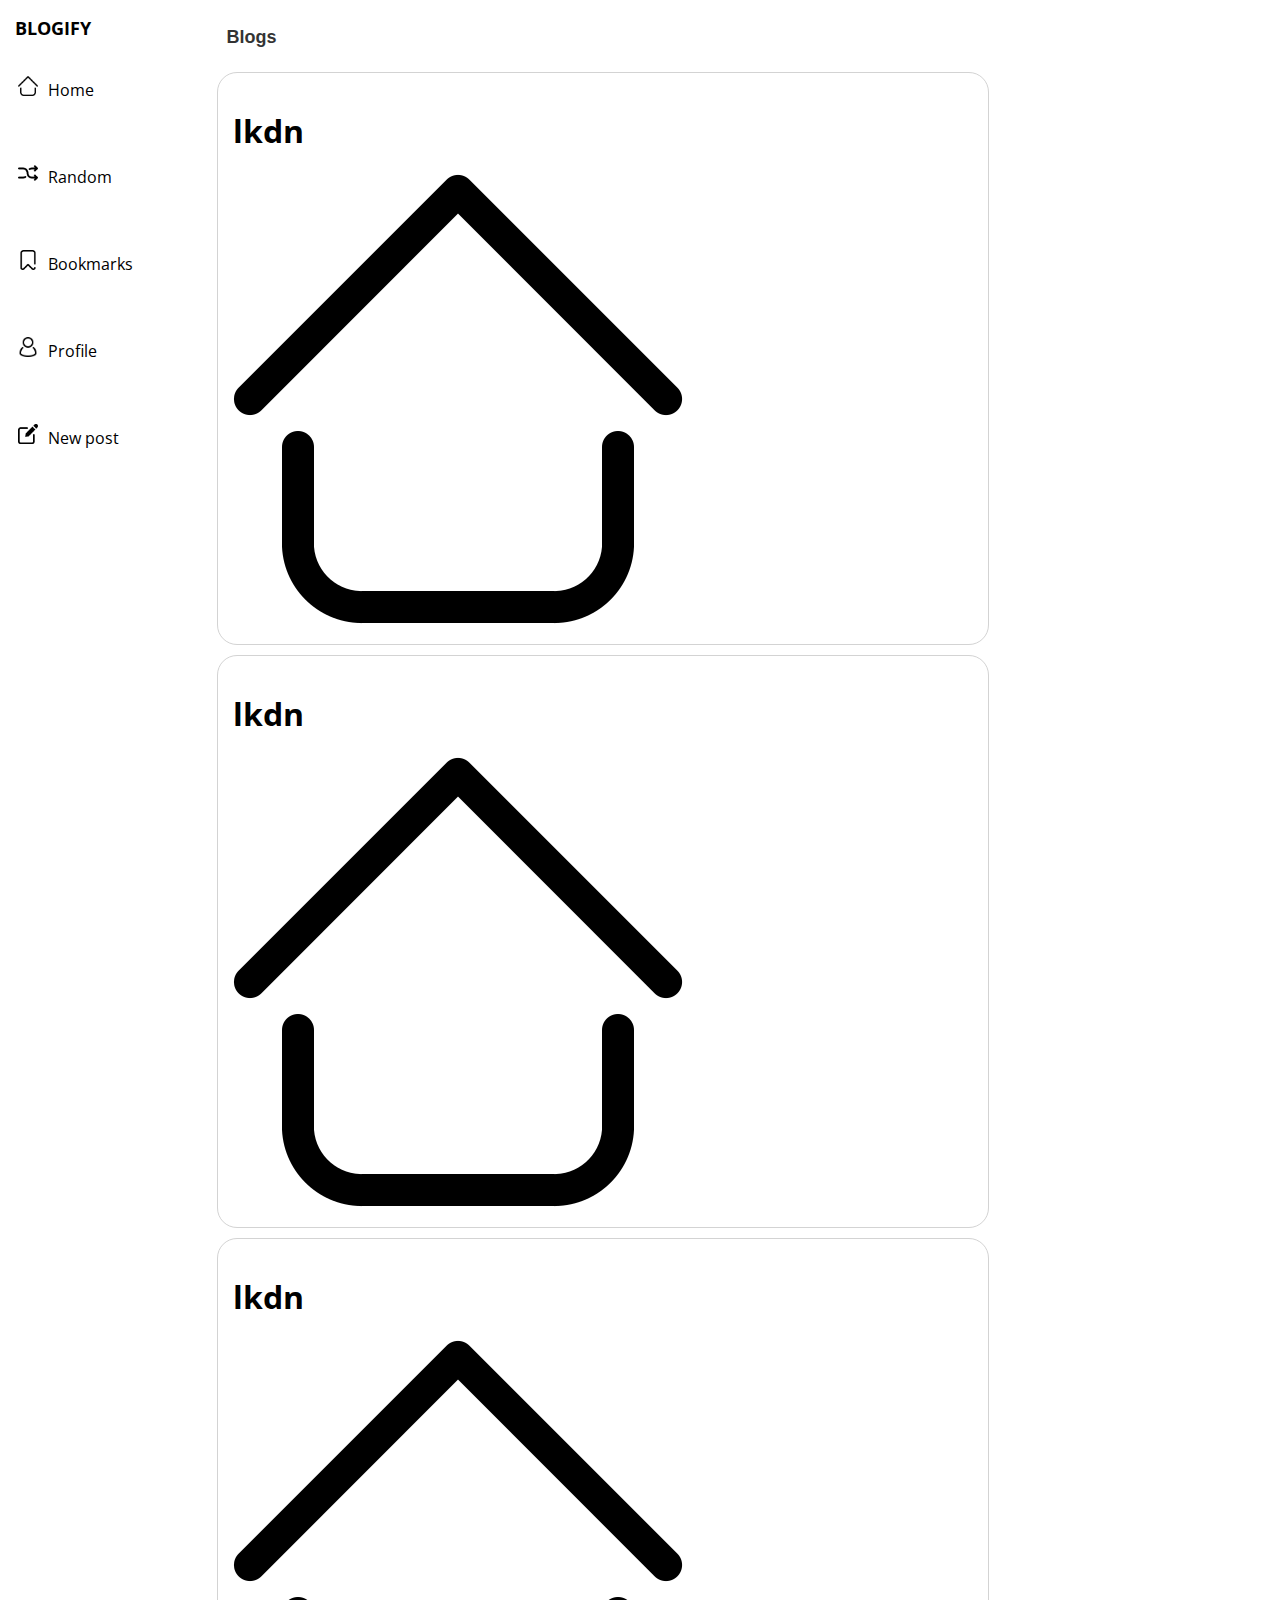
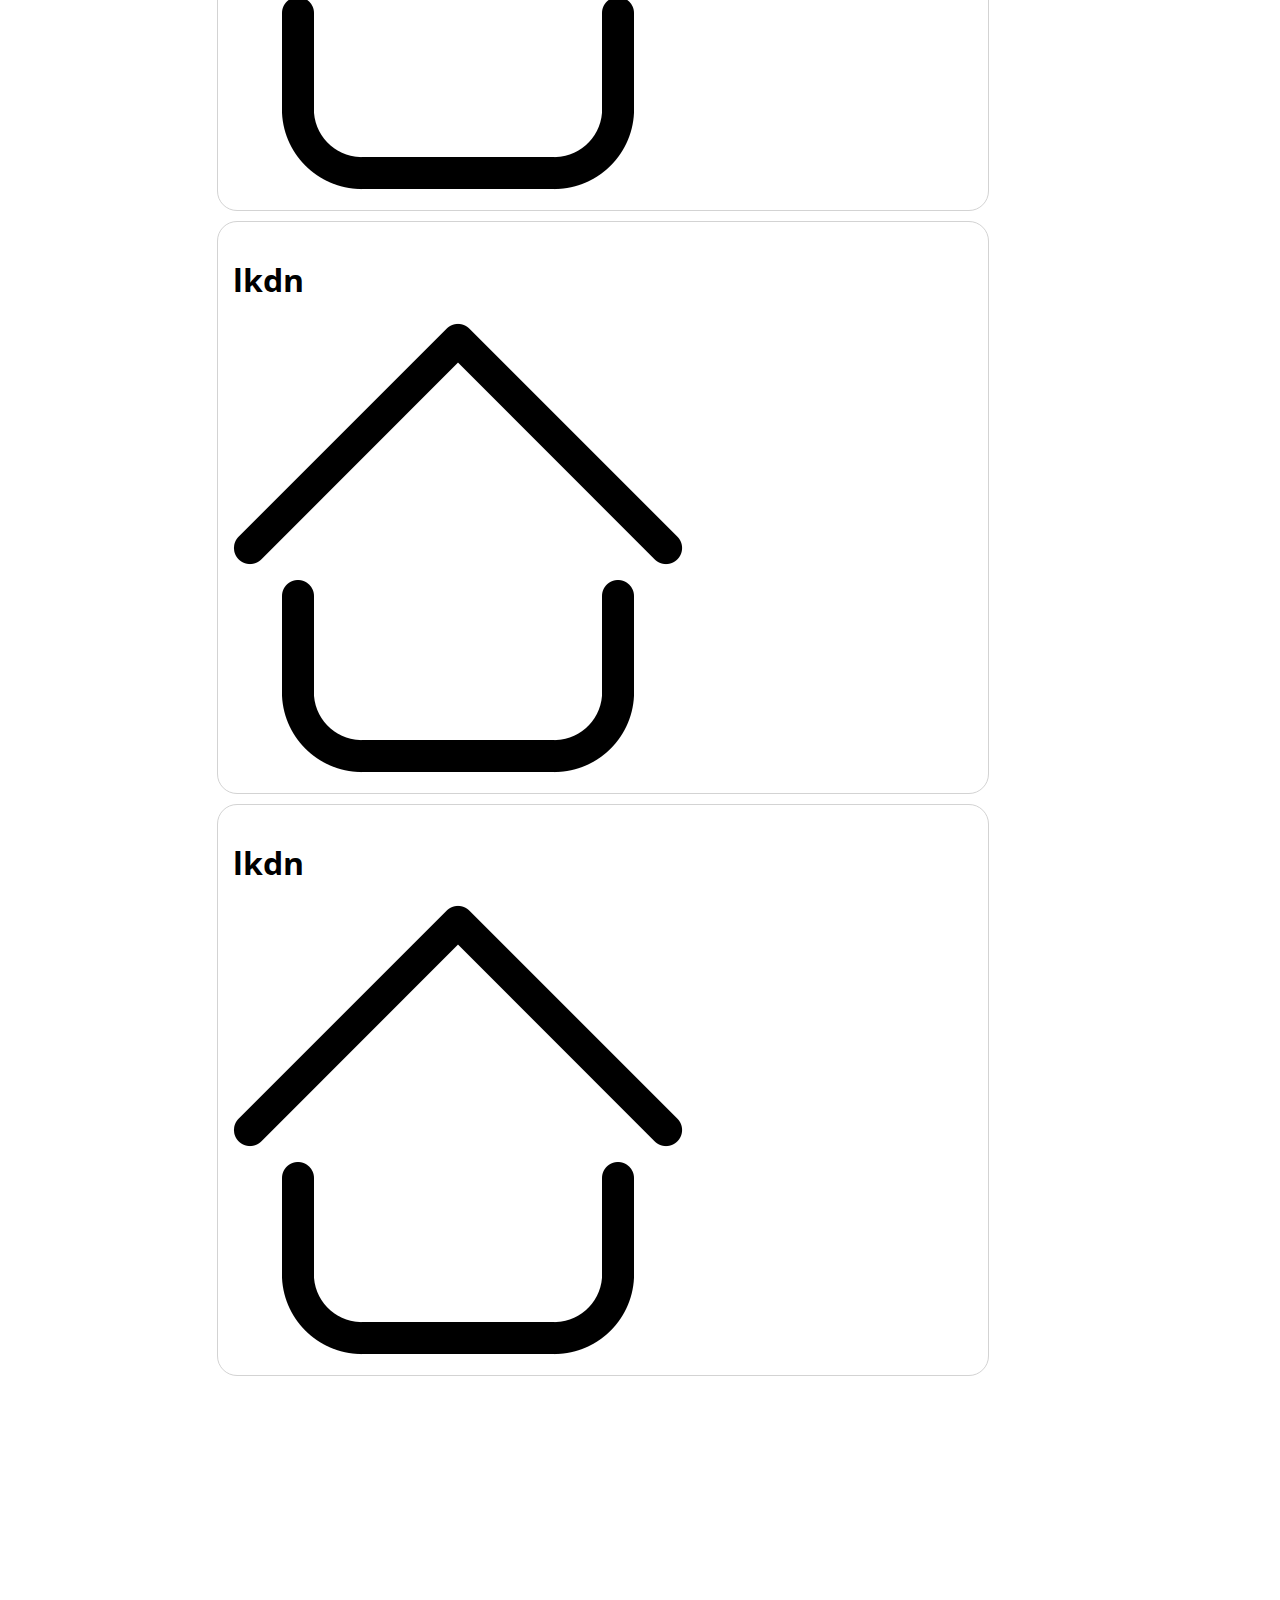
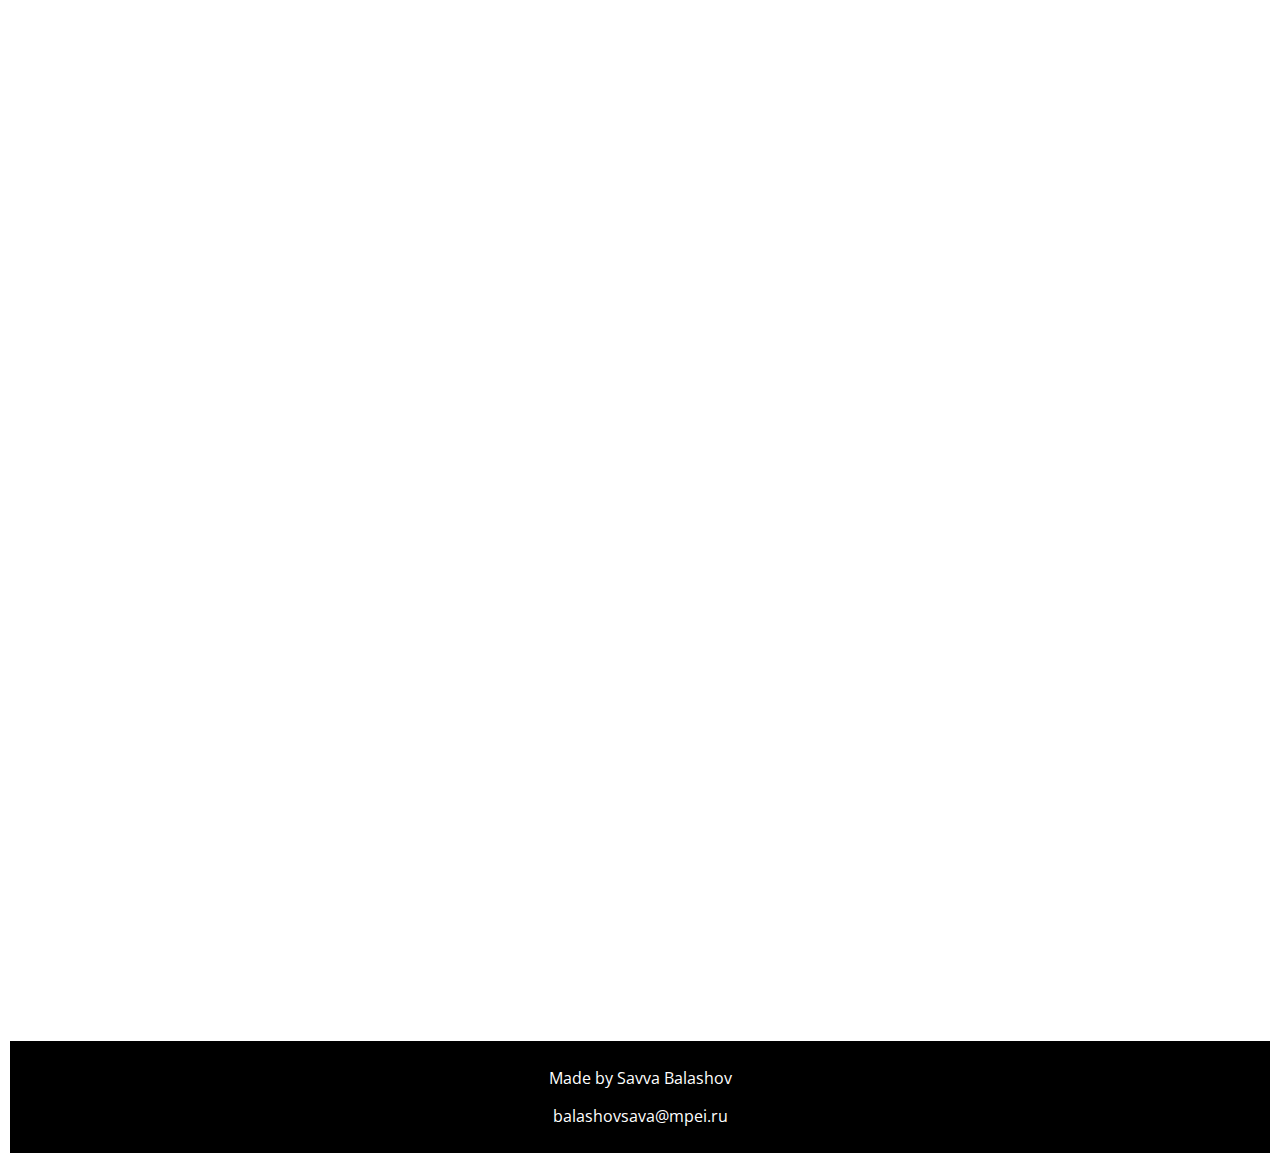
==== index.html @ 4fc7469a "First commit. Created index.html, styles.css, scripts.js Base interface created." ====
<!DOCTYPE html>
<html lang="en">
<head>
    <meta charset="UTF-8">
    <title>Blogify</title>
    <link rel="stylesheet" href="styles.css">
    <link href="https://fonts.googleapis.com/css?family=Open+Sans:400,600,300" rel="stylesheet" type="text/css">
    <link rel="stylesheet" href="https://cdnjs.cloudflare.com/ajax/libs/font-awesome/4.7.0/css/font-awesome.min.css">
</head>
<body>
<div class="row">
    <div class="column left">
        <div>
            <a href="#" id="top-name">BLOGIFY</a>
            <a href="#" class="button" id="home-button"><img src="home.svg" height="20" width="20" style="margin-right: 10px">Home</a><br>
            <a href="#" class="button" id="random-button"><img src="random.svg" height="20" width="20" style="margin-right: 10px">Random</a><br>
            <a href="#" class="button" id="bookmarks-button"><img src="bookmarks.svg" height="20" width="20" style="margin-right: 10px">Bookmarks</a><br>
            <a href="#" class="button" id="profile-button"><img src="profile.svg" height="20" width="20" style="margin-right: 10px">Profile</a><br>
            <a href="#" class="button"><img src="new_post.svg" height="20" width="20" style="margin-right: 10px">New post</a><br>
        </div>
    </div>
    <div class="column right">
        <button onclick="topFunction()" id="scrollBtn"><p>Blogs</p></button>
        <div class="card">
            <h1>lkdn</h1>
            <img src="home.svg">
        </div>
        <div class="card">
            <h1>lkdn</h1>
            <img src="home.svg">
        </div>
        <div class="card">
            <h1>lkdn</h1>
            <img src="home.svg">
        </div>
        <div class="card">
            <h1>lkdn</h1>
            <img src="home.svg">
        </div>
        <div class="card">
            <h1>lkdn</h1>
            <img src="home.svg">
        </div>
    </div>
</div>
<footer>
    <p>Made by Savva Balashov</p>
    <p><a href="mailto:balashovsava@mpei.ru">balashovsava@mpei.ru</a></p>
</footer>
<script src="scripts.js"></script>
</body>
</html>
---- styles.css ----
/*Attribution:
<a href="https://www.flaticon.com/free-icons/home" title="home icons">Home icons created by Aswell Studio - Flaticon</a>
<a href="https://www.flaticon.com/free-icons/random" title="random icons">Random icons created by Afian Rochmah Afif - Flaticon</a>
<a href="https://www.flaticon.com/free-icons/bookmark" title="bookmark icons">Bookmark icons created by Freepik - Flaticon</a>
<a href="https://www.flaticon.com/free-icons/user" title="user icons">User icons created by Bombasticon Studio - Flaticon</a>
<a href="https://www.flaticon.com/free-icons/edit" title="edit icons">Edit icons created by Pixel perfect - Flaticon</a>
*/

/*column styles*/

.column {
    float: left;
}

.column.left {
    position: fixed;
    width: 15%;
    z-index: 1;
    top: 0;
    left: 0;
    background-color: white;
    overflow-x: hidden;
}
.column.left a {
    padding: 16px;
    text-decoration: none;
    display: block;
}

.column.left a:hover {
    background-color: lightgrey;
}

.column.right {
    float: right;
    width: 84%;
}

.row:after {
    content: "";
    display: table;
    clear: both;
}

#top-name {
    border-radius: 15px;
    text-decoration: none;
    padding-left: 15px;
    color: black;
    font-weight: bold;
    font-size: large;
}


@media screen and (max-width:600px) {
    .column {
        width: 100%;
    }
}

/*navigation button style*/

.button {
    border: none;
    border-radius: 15px;
    color: black;
    width: auto;
    padding: 15px 32px;
    text-align: left;
    text-decoration: none;
    display: inline-block;
    font-size: 16px;
    margin: 4px 2px;
    cursor: pointer;
}


/*Footer, header and body section*/

body {
    margin-left: 10px;
    margin-right: 10px;
    color: black;
    font-family: "Open Sans", sans-serif;
}

footer {
    margin-top: 100%;
    background-color: black;
    color: white;
    text-align: center;
    padding: 10px;
}

footer a {
    text-decoration: none;
    color: white;
}

/*Scroll back button section*/

#scrollBtn {
    width: 80%;
    padding-left: 15px;
    border: none;
    top: 0;
    opacity: 0.8;
    backdrop-filter: blur(25px);
    -webkit-backdrop-filter: blur(25px);
    text-decoration: none;
    text-align: left;
    color: black;
    background-color: white;
    font-weight: bold;
    font-size: large;
    display: block;
    position: sticky;
    position: -webkit-sticky;
    z-index: 99;
    outline: none;
    cursor: pointer;
}

#scrollBtn.h1 {
    text-decoration: none;
    color: black;
    font-weight: bold;
    font-size: large;
    padding: 0;
}

/*Card section*/

.card {
    border: lightgrey solid 1px;
    border-radius: 20px;
    color: black;
    width: 70%;
    padding: 15px;
    text-align: left;
    text-decoration: none;
    display: inline-block;
    font-size: 16px;
    margin: 5px 5px 5px 5px;
    cursor: pointer;
}
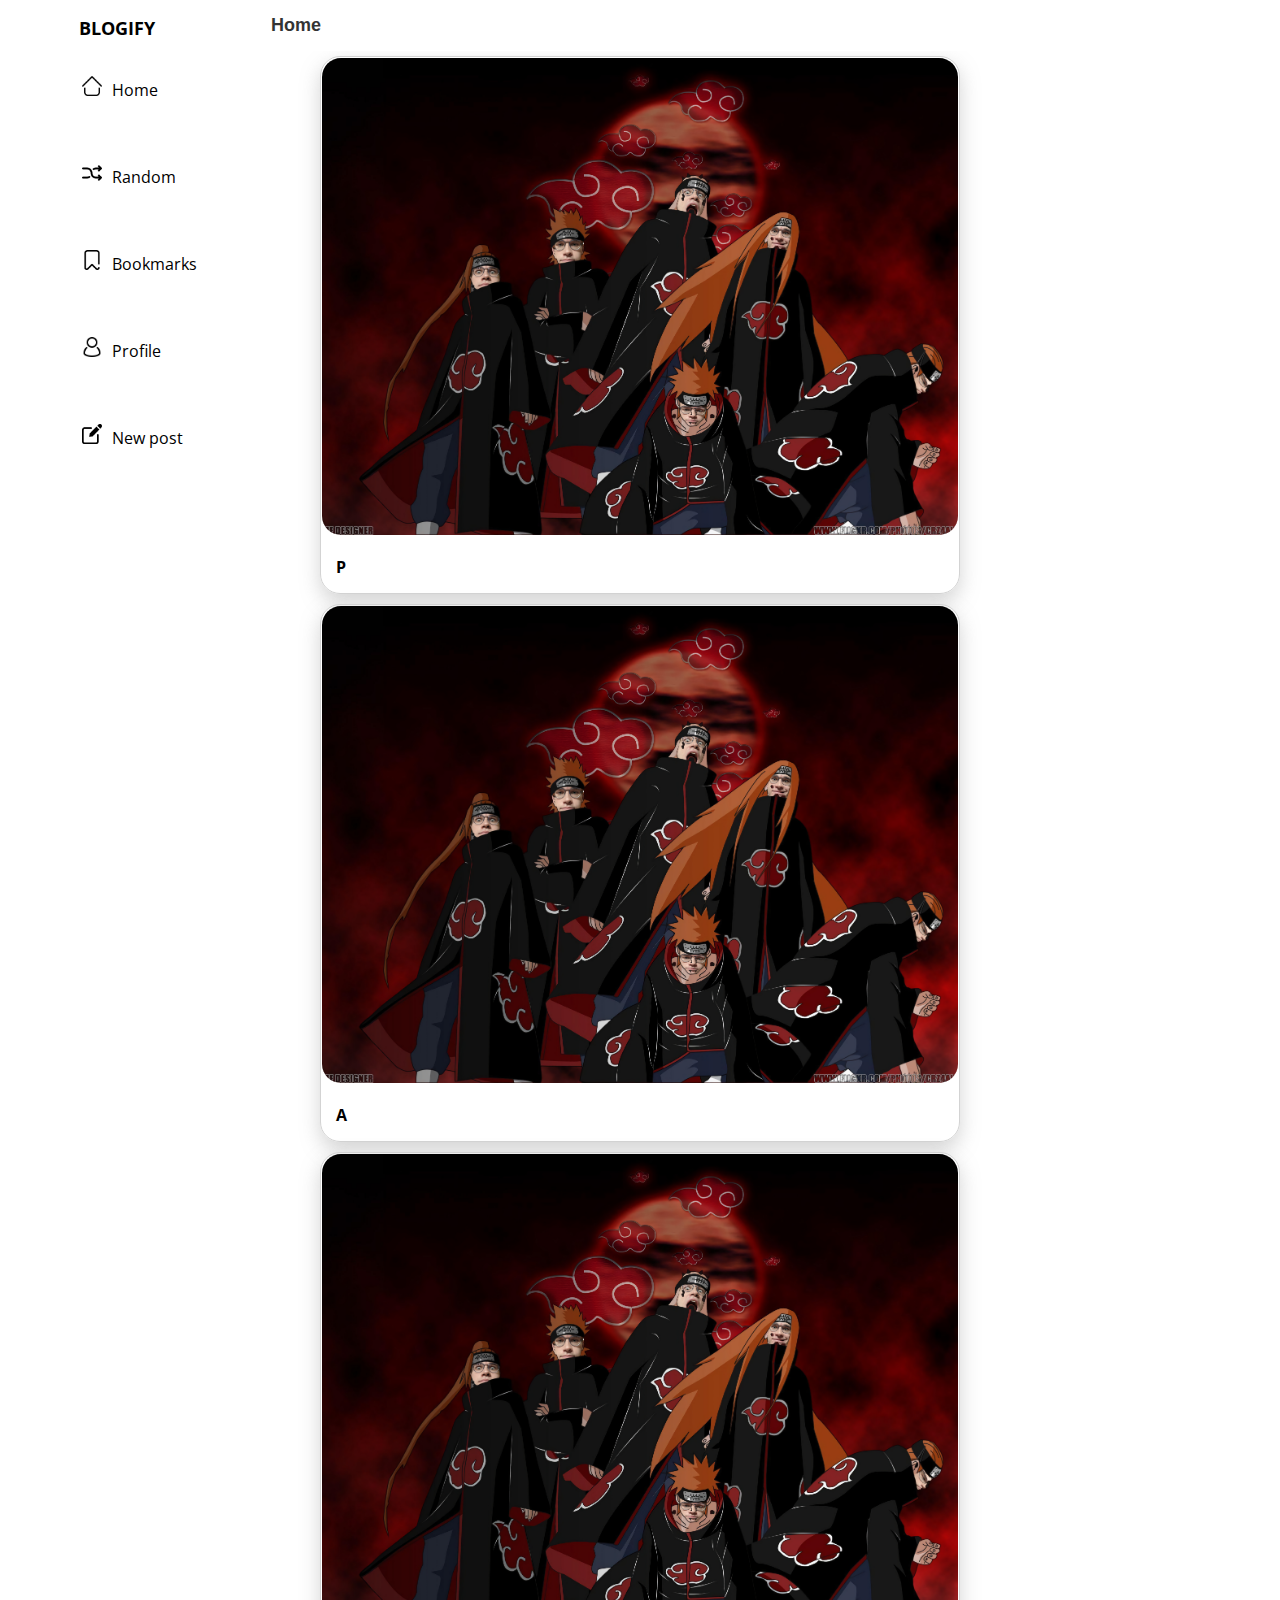
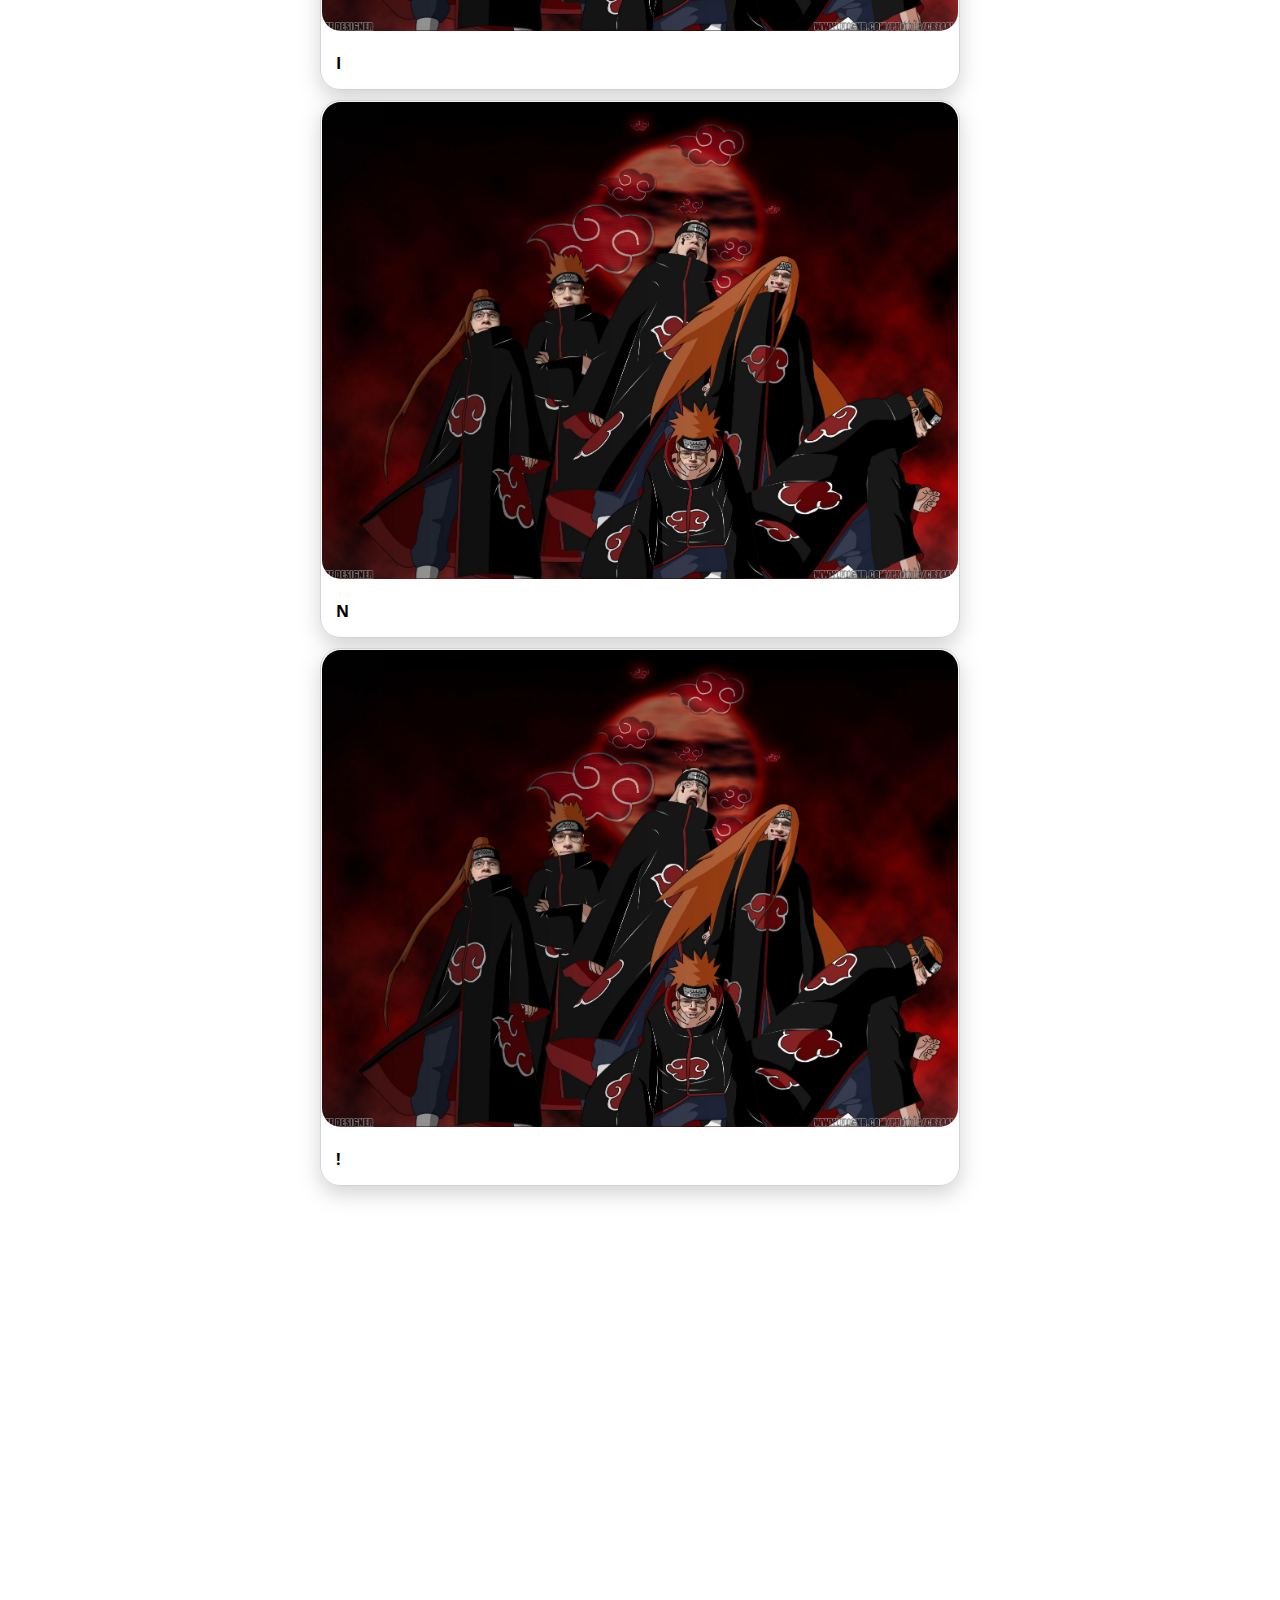
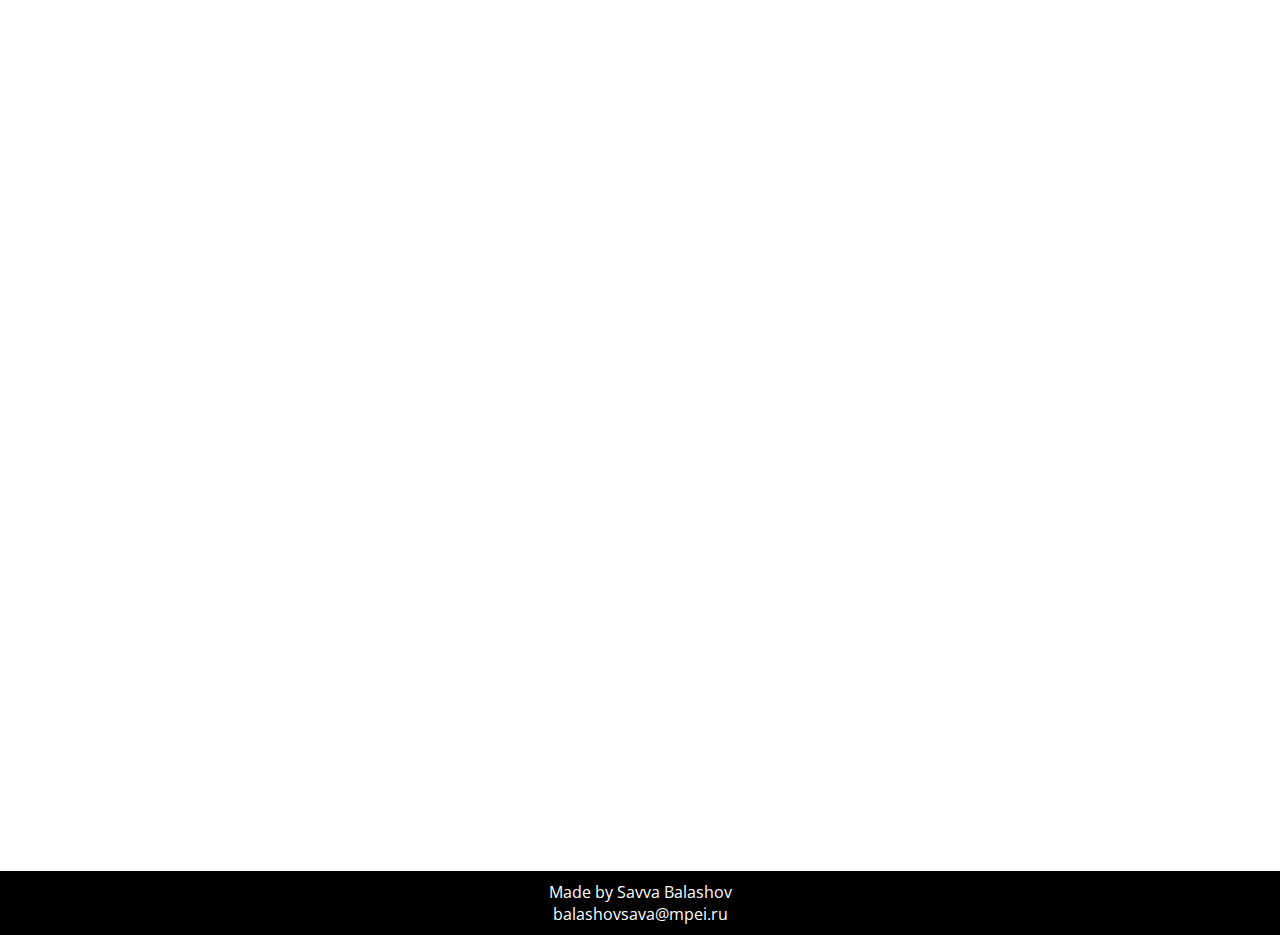
==== commit 7f691611: "Third commit. Added editor (pre-alfa version) and played with main style a bit." ====
--- a/index.html
+++ b/index.html
@@ -16,30 +16,30 @@
             <a href="#" class="button" id="random-button"><img src="random.svg" height="20" width="20" style="margin-right: 10px">Random</a><br>
             <a href="#" class="button" id="bookmarks-button"><img src="bookmarks.svg" height="20" width="20" style="margin-right: 10px">Bookmarks</a><br>
             <a href="#" class="button" id="profile-button"><img src="profile.svg" height="20" width="20" style="margin-right: 10px">Profile</a><br>
-            <a href="#" class="button"><img src="new_post.svg" height="20" width="20" style="margin-right: 10px">New post</a><br>
+            <a href="new_post.html" class="button"><img src="new_post.svg" height="20" width="20" style="margin-right: 10px">New post</a><br>
         </div>
     </div>
     <div class="column right">
-        <button onclick="topFunction()" id="scrollBtn"><p>Blogs</p></button>
+        <button onclick="topFunction()" id="scrollBtn">Home</button>
         <div class="card">
-            <h1>lkdn</h1>
-            <img src="home.svg">
+            <img src="pain_but_better.pxd.jpg">
+            <h1>P</h1>
         </div>
         <div class="card">
-            <h1>lkdn</h1>
-            <img src="home.svg">
+            <img src="pain_but_better.pxd.jpg">
+            <h1>A</h1>
         </div>
         <div class="card">
-            <h1>lkdn</h1>
-            <img src="home.svg">
+            <img src="pain_but_better.pxd.jpg">
+            <h1>I</h1>
         </div>
         <div class="card">
-            <h1>lkdn</h1>
-            <img src="home.svg">
+            <img src="pain_but_better.pxd.jpg">
+            <h1>N</h1>
         </div>
         <div class="card">
-            <h1>lkdn</h1>
-            <img src="home.svg">
+            <img src="pain_but_better.pxd.jpg">
+            <h1>!</h1>
         </div>
     </div>
 </div>
--- a/styles.css
+++ b/styles.css
@@ -5,6 +5,12 @@
 <a href="https://www.flaticon.com/free-icons/user" title="user icons">User icons created by Bombasticon Studio - Flaticon</a>
 <a href="https://www.flaticon.com/free-icons/edit" title="edit icons">Edit icons created by Pixel perfect - Flaticon</a>
 */
+
+* {
+    box-sizing: border-box;
+    margin: 0;
+    padding: 0;
+}
 
 /*column styles*/
 
@@ -17,7 +23,7 @@
     width: 15%;
     z-index: 1;
     top: 0;
-    left: 0;
+    left: 5%;
     background-color: white;
     overflow-x: hidden;
 }
@@ -33,7 +39,8 @@
 
 .column.right {
     float: right;
-    width: 84%;
+    width: 100%;
+    text-align: center;
 }
 
 .row:after {
@@ -77,9 +84,9 @@
 
 /*Footer, header and body section*/
 
-body {
-    margin-left: 10px;
-    margin-right: 10px;
+html, body {
+    padding: 0;
+    margin: 0;
     color: black;
     font-family: "Open Sans", sans-serif;
 }
@@ -100,17 +107,18 @@
 /*Scroll back button section*/
 
 #scrollBtn {
-    width: 80%;
-    padding-left: 15px;
+    width: 60%;
+    padding: 15px;
     border: none;
     top: 0;
+    left: 20%;
     opacity: 0.8;
-    backdrop-filter: blur(25px);
-    -webkit-backdrop-filter: blur(25px);
     text-decoration: none;
     text-align: left;
     color: black;
     background-color: white;
+    backdrop-filter: blur(5px);
+    -webkit-backdrop-filter: blur(5px);
     font-weight: bold;
     font-size: large;
     display: block;
@@ -121,26 +129,29 @@
     cursor: pointer;
 }
 
-#scrollBtn.h1 {
-    text-decoration: none;
-    color: black;
-    font-weight: bold;
-    font-size: large;
-    padding: 0;
-}
-
 /*Card section*/
 
 .card {
     border: lightgrey solid 1px;
     border-radius: 20px;
     color: black;
-    width: 70%;
+    width: 50%;
+    display: inline-block;
+    margin: 5px 5px 5px 5px;
+    cursor: pointer;
+    box-shadow: 0 8px 20px 0 rgba(139, 139, 139, 0.37);
+}
+
+.card h1 {
     padding: 15px;
     text-align: left;
     text-decoration: none;
-    display: inline-block;
     font-size: 16px;
-    margin: 5px 5px 5px 5px;
-    cursor: pointer;
+}
+
+.card img {
+    padding: 1px;
+    width: 100%;
+    text-align: center;
+    border-radius: 20px;
 }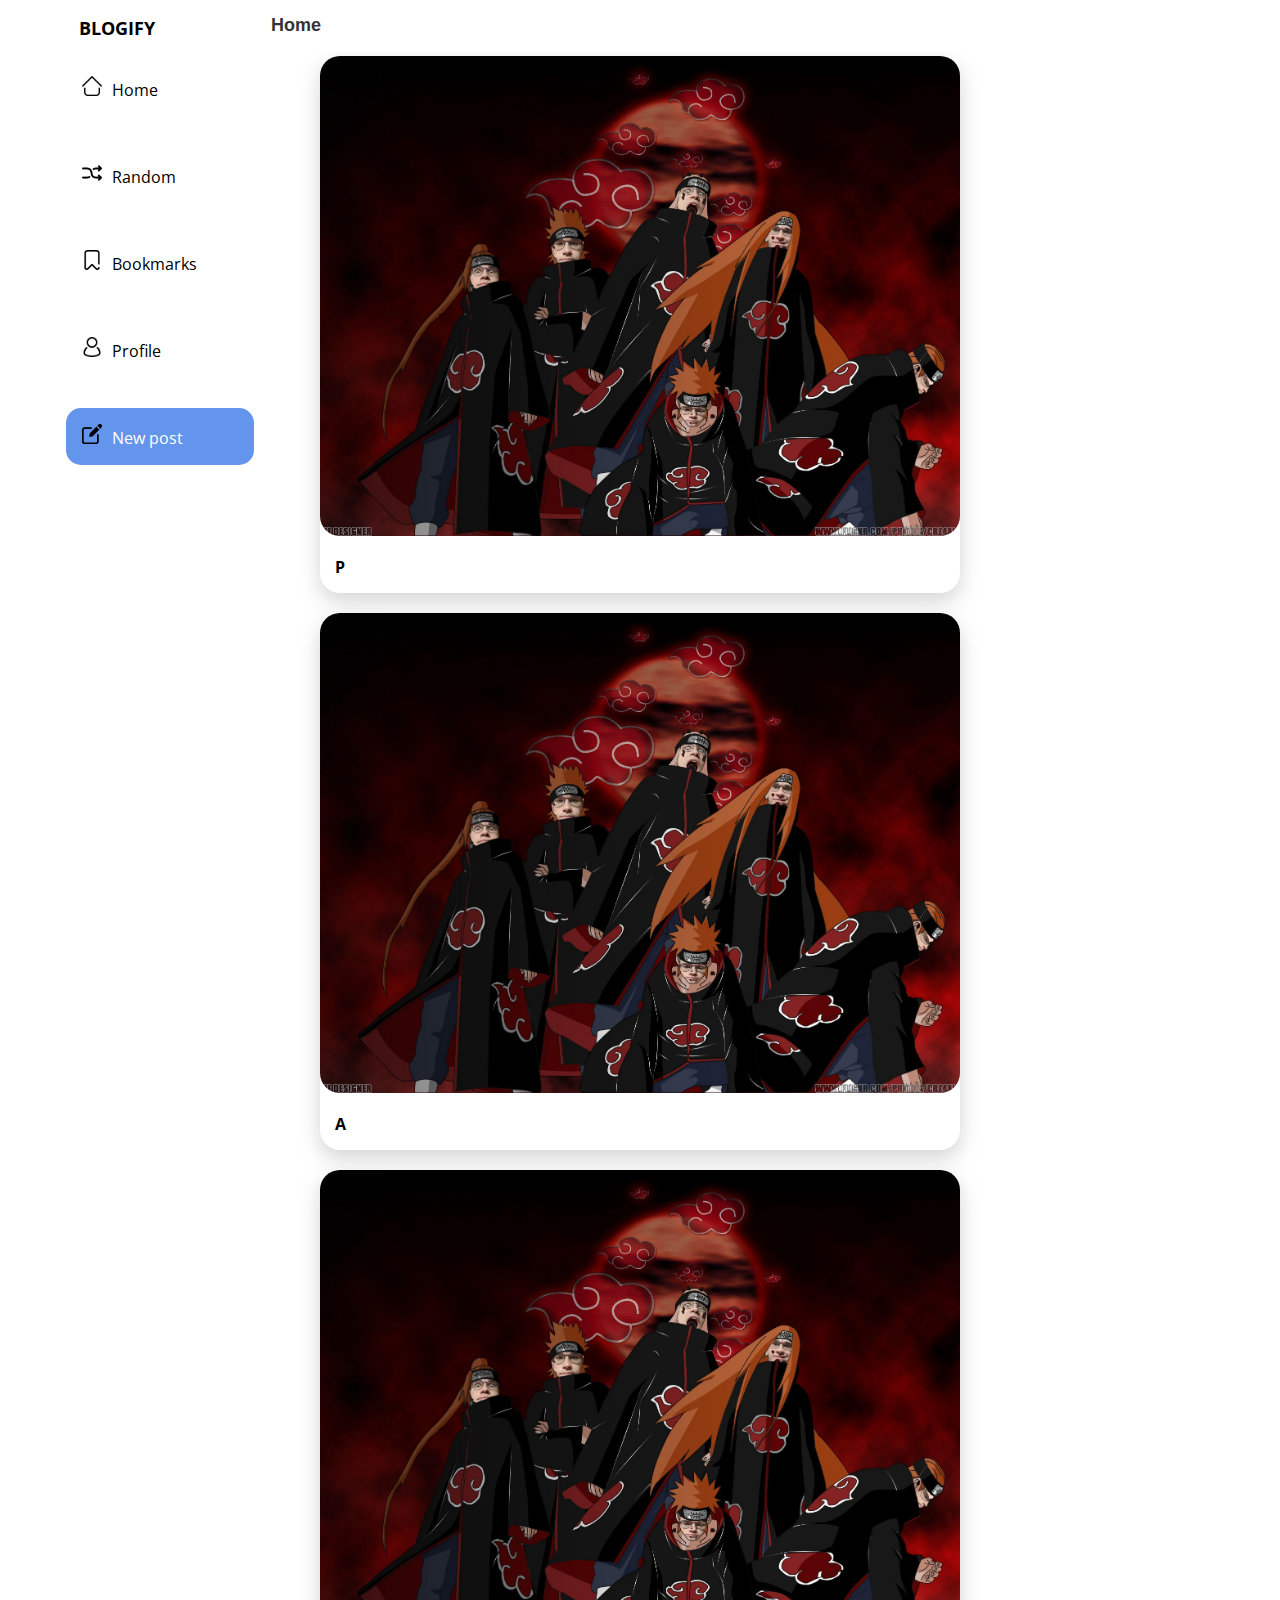
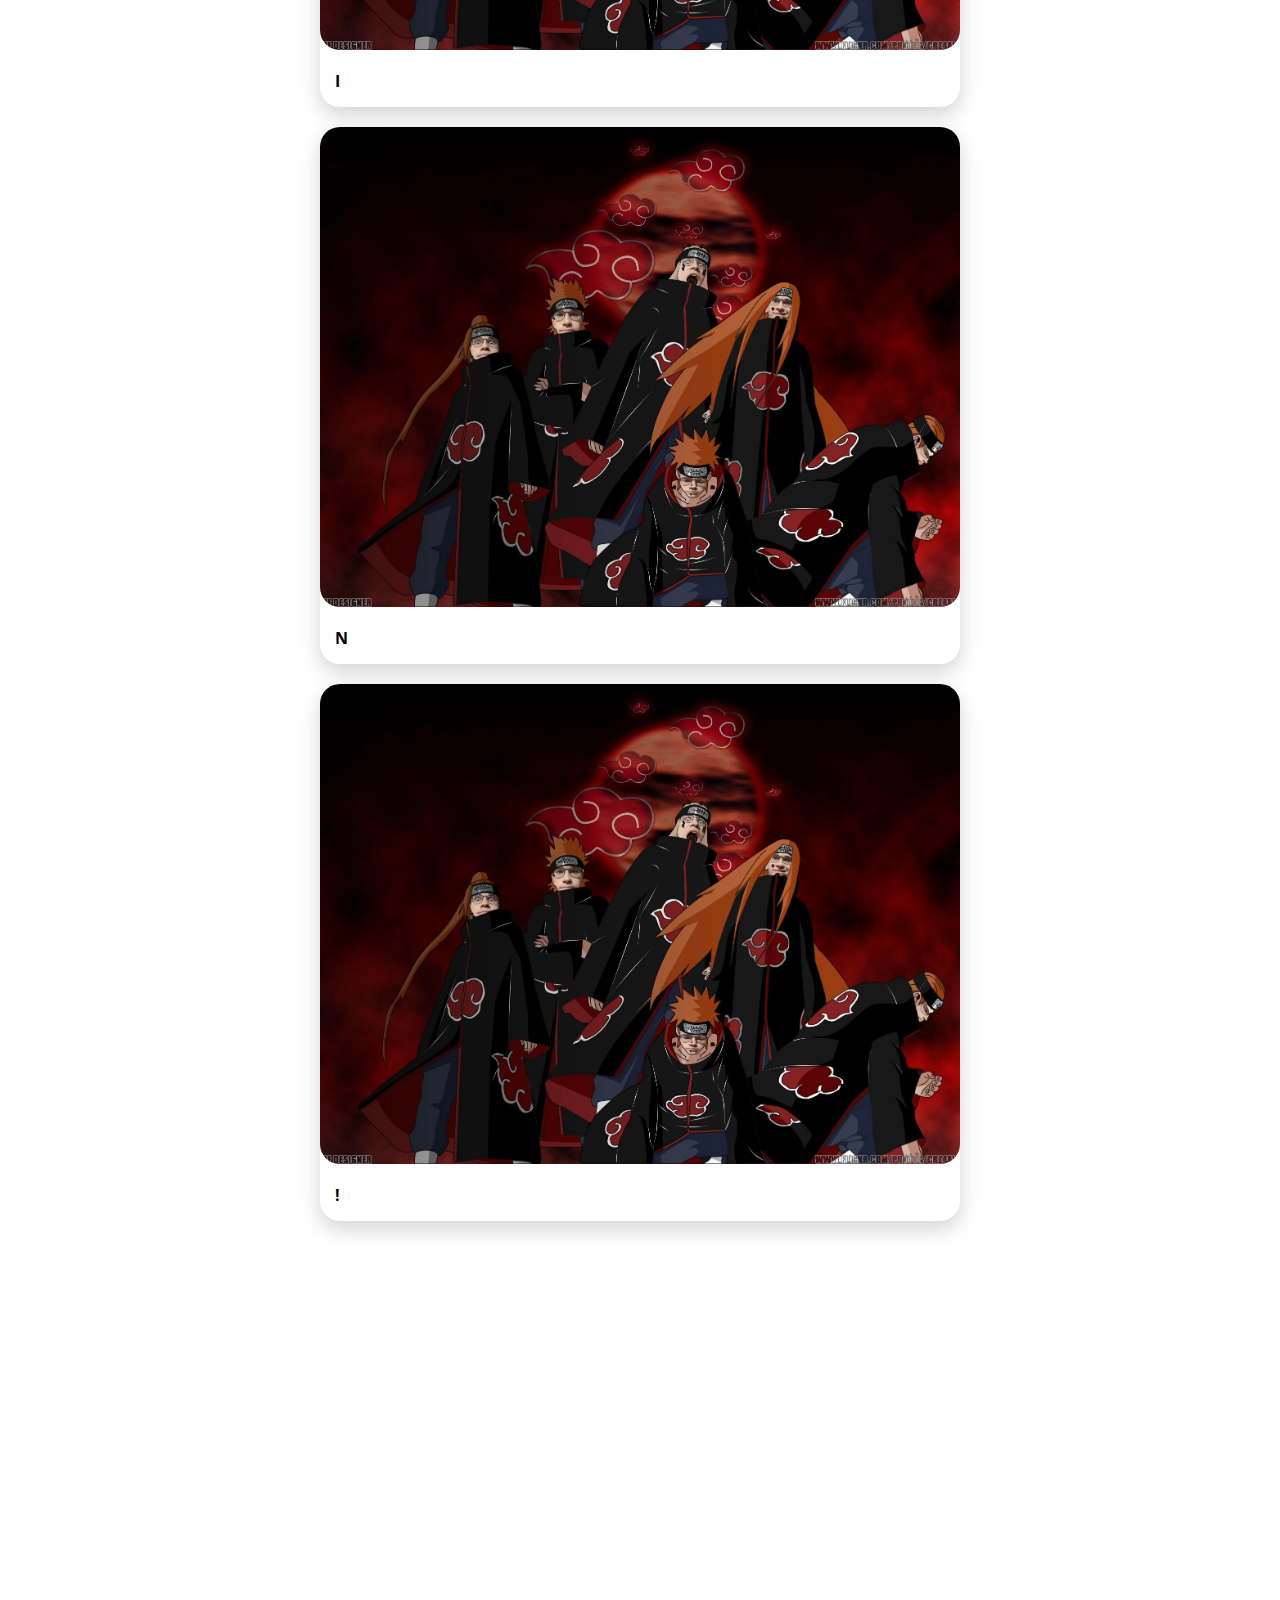
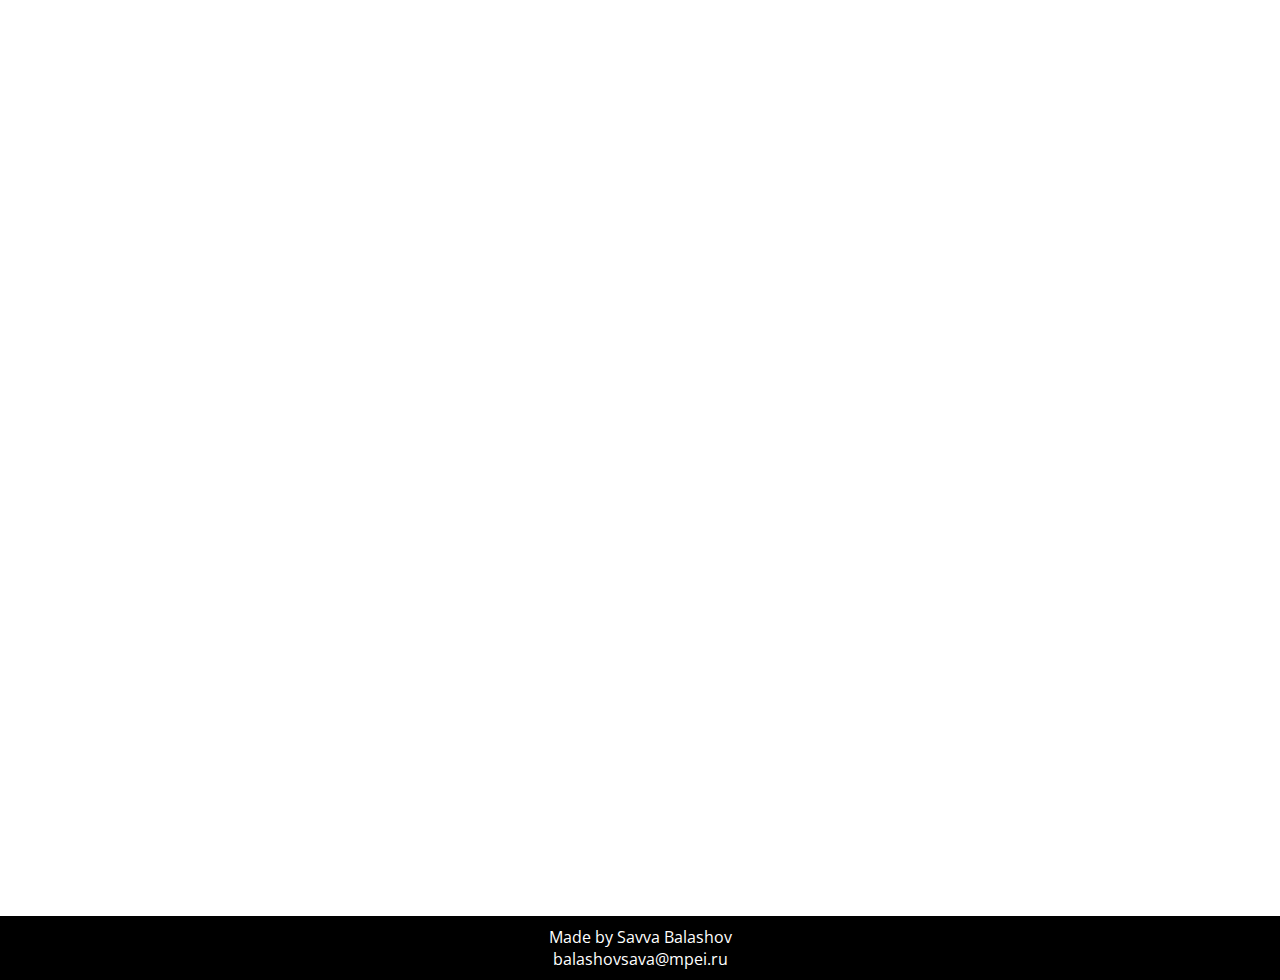
==== commit c60f193f: "Fourth commit. Added saving text to database. Added templates for all pages excluding login" ====
--- a/index.html
+++ b/index.html
@@ -11,12 +11,12 @@
 <div class="row">
     <div class="column left">
         <div>
-            <a href="#" id="top-name">BLOGIFY</a>
-            <a href="#" class="button" id="home-button"><img src="home.svg" height="20" width="20" style="margin-right: 10px">Home</a><br>
-            <a href="#" class="button" id="random-button"><img src="random.svg" height="20" width="20" style="margin-right: 10px">Random</a><br>
-            <a href="#" class="button" id="bookmarks-button"><img src="bookmarks.svg" height="20" width="20" style="margin-right: 10px">Bookmarks</a><br>
-            <a href="#" class="button" id="profile-button"><img src="profile.svg" height="20" width="20" style="margin-right: 10px">Profile</a><br>
-            <a href="new_post.html" class="button"><img src="new_post.svg" height="20" width="20" style="margin-right: 10px">New post</a><br>
+            <a href="index.html" id="top-name">BLOGIFY</a>
+            <a href="index.html" class="button" id="home-button"><img src="home.svg" height="20" width="20" style="margin-right: 10px">Home</a><br>
+            <a href="random.html" class="button" id="random-button"><img src="random.svg" height="20" width="20" style="margin-right: 10px">Random</a><br>
+            <a href="bookmarks.html" class="button" id="bookmarks-button"><img src="bookmarks.svg" height="20" width="20" style="margin-right: 10px">Bookmarks</a><br>
+            <a href="profile.html" class="button" id="profile-button"><img src="profile.svg" height="20" width="20" style="margin-right: 10px">Profile</a><br>
+            <a href="new_post.html" class="button" id="newButton"><img src="new_post.svg" height="20" width="20" style="margin-right: 10px">New post</a><br>
         </div>
     </div>
     <div class="column right">
--- a/styles.css
+++ b/styles.css
@@ -81,6 +81,11 @@
     cursor: pointer;
 }
 
+#newButton {
+    background-color: cornflowerblue;
+    color: white;
+}
+
 
 /*Footer, header and body section*/
 
@@ -132,12 +137,12 @@
 /*Card section*/
 
 .card {
-    border: lightgrey solid 1px;
+    border: none;
     border-radius: 20px;
     color: black;
     width: 50%;
     display: inline-block;
-    margin: 5px 5px 5px 5px;
+    margin: 5px 5px 15px 5px;
     cursor: pointer;
     box-shadow: 0 8px 20px 0 rgba(139, 139, 139, 0.37);
 }
@@ -150,7 +155,6 @@
 }
 
 .card img {
-    padding: 1px;
     width: 100%;
     text-align: center;
     border-radius: 20px;
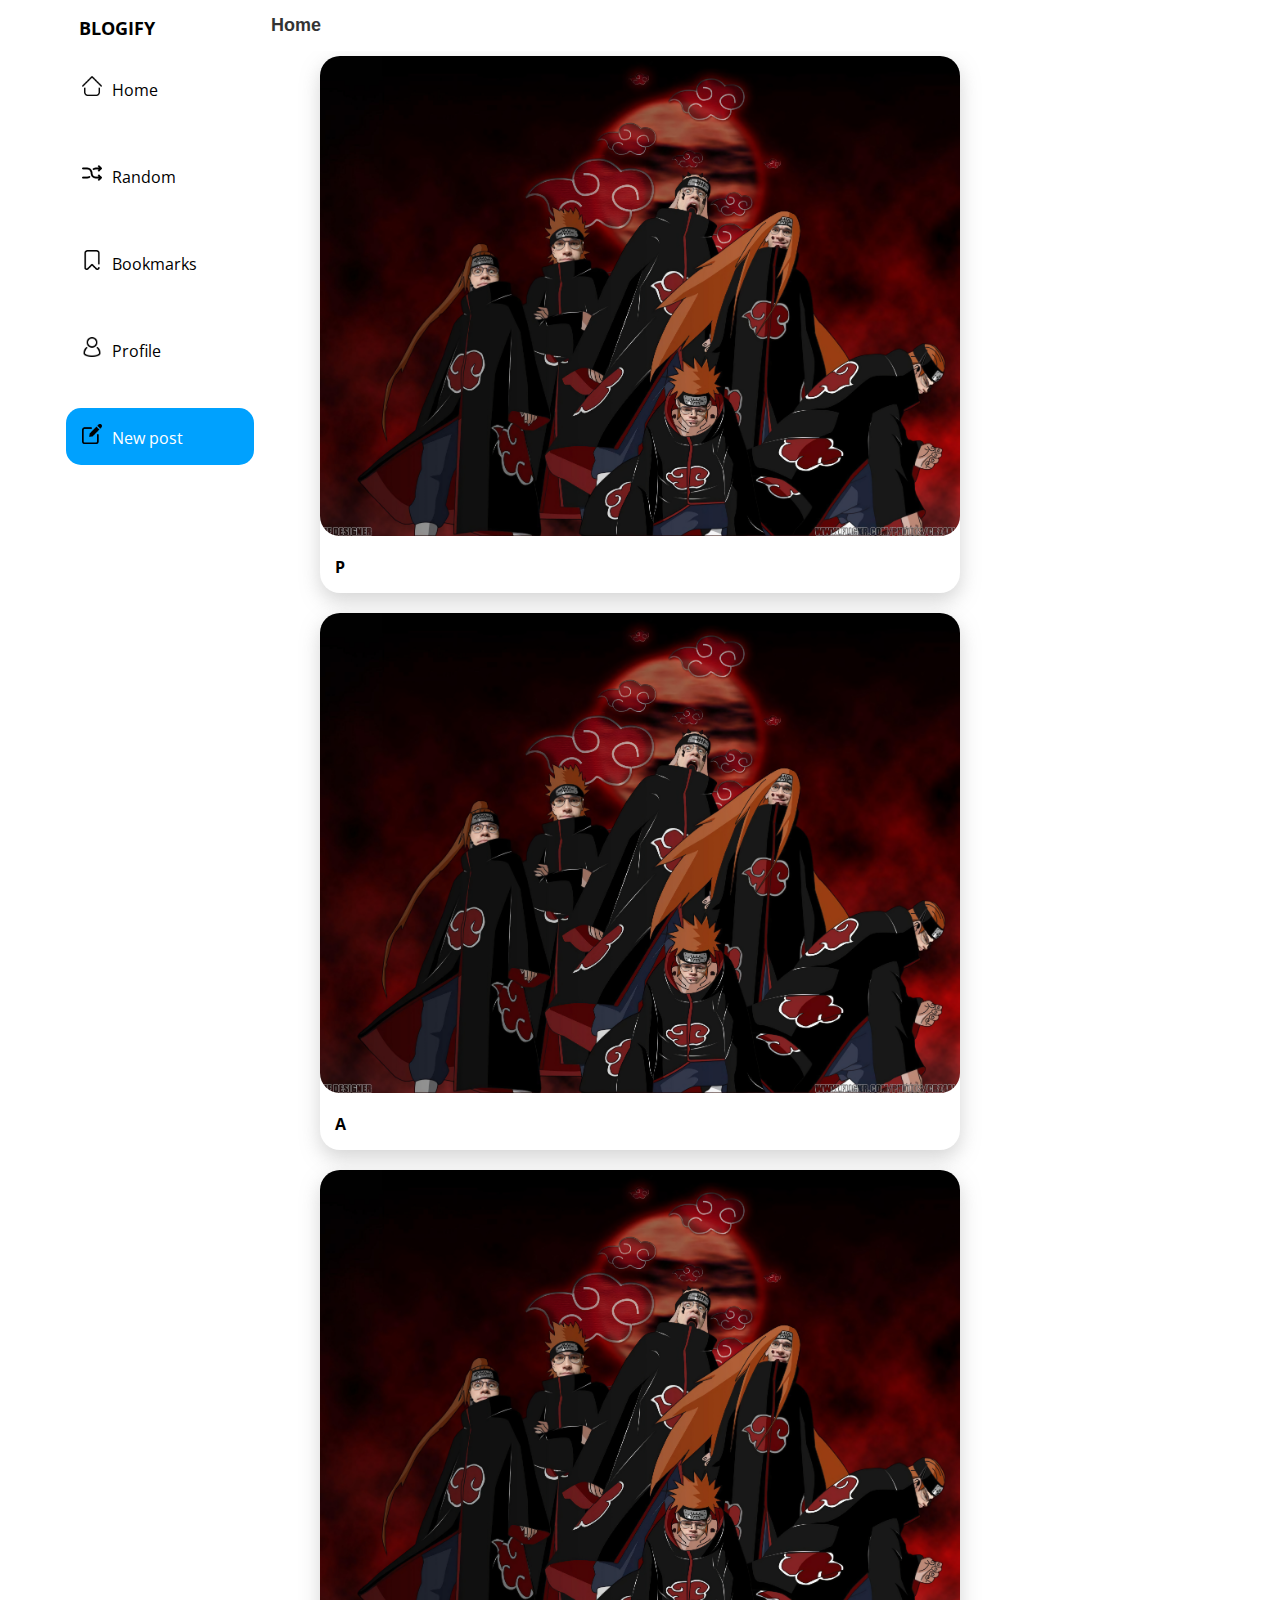
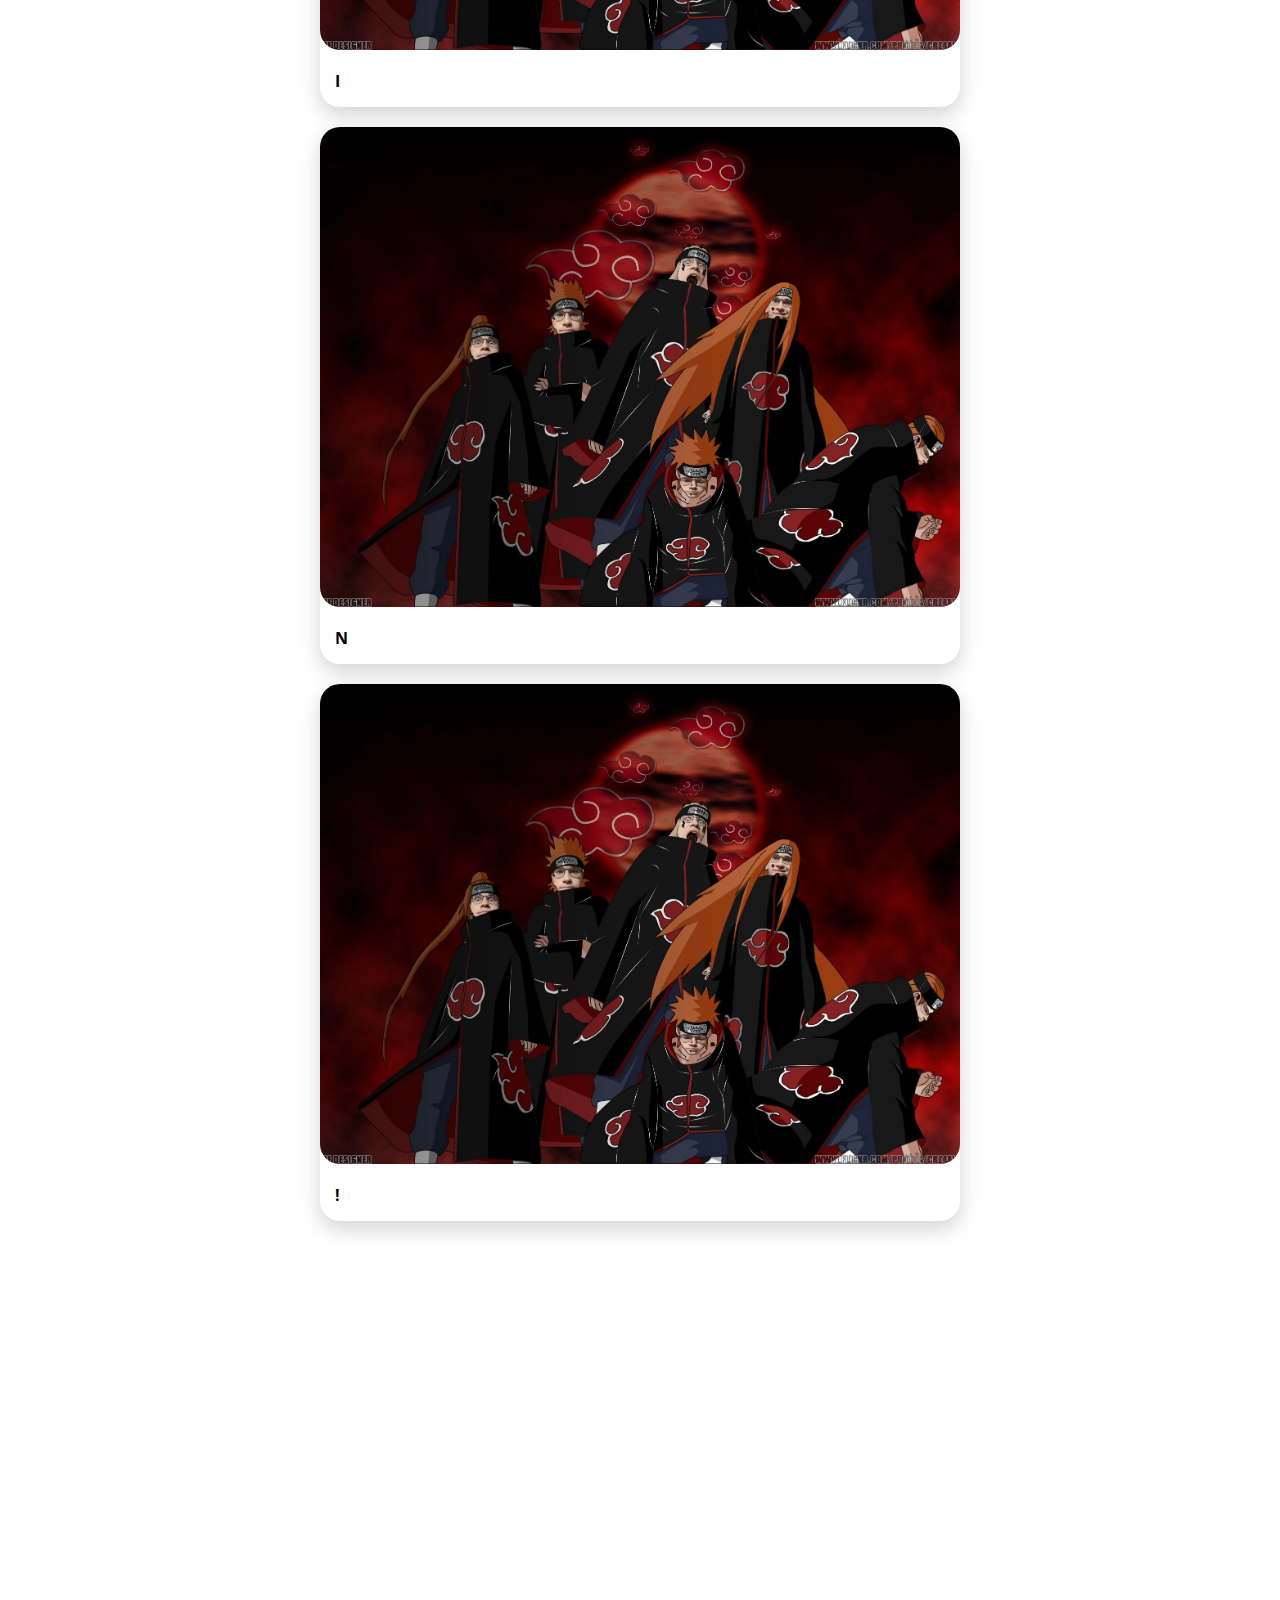
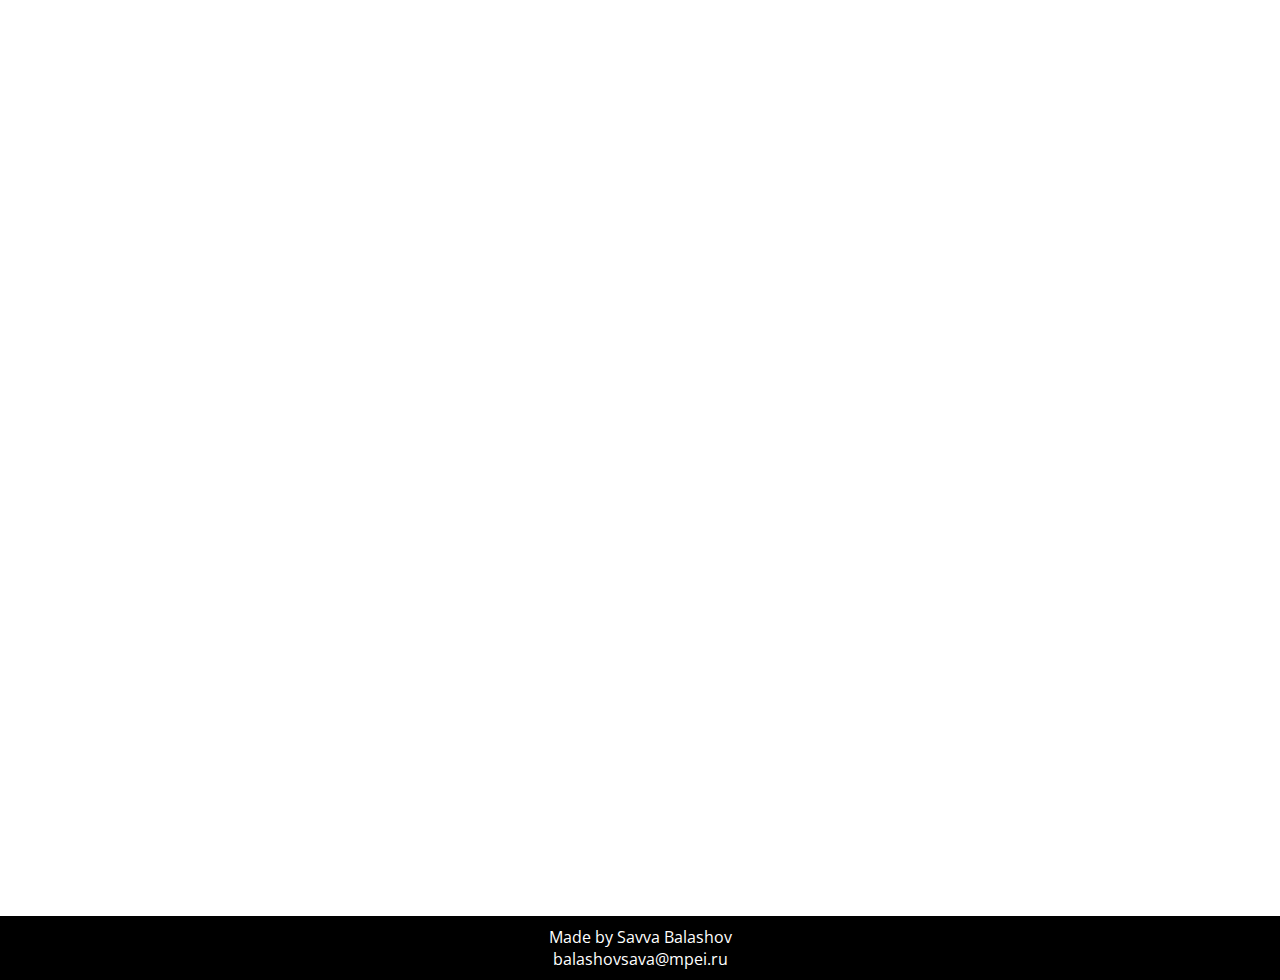
==== commit eda3b87a: "Fifth commit. Added login/sign up page." ====
--- a/index.html
+++ b/index.html
@@ -12,33 +12,33 @@
     <div class="column left">
         <div>
             <a href="index.html" id="top-name">BLOGIFY</a>
-            <a href="index.html" class="button" id="home-button"><img src="home.svg" height="20" width="20" style="margin-right: 10px">Home</a><br>
-            <a href="random.html" class="button" id="random-button"><img src="random.svg" height="20" width="20" style="margin-right: 10px">Random</a><br>
-            <a href="bookmarks.html" class="button" id="bookmarks-button"><img src="bookmarks.svg" height="20" width="20" style="margin-right: 10px">Bookmarks</a><br>
-            <a href="profile.html" class="button" id="profile-button"><img src="profile.svg" height="20" width="20" style="margin-right: 10px">Profile</a><br>
-            <a href="new_post.html" class="button" id="newButton"><img src="new_post.svg" height="20" width="20" style="margin-right: 10px">New post</a><br>
+            <a href="index.html" class="button" id="home-button"><img src="imgs/home.svg" height="20" width="20" style="margin-right: 10px">Home</a><br>
+            <a href="random.html" class="button" id="random-button"><img src="imgs/random.svg" height="20" width="20" style="margin-right: 10px">Random</a><br>
+            <a href="bookmarks.html" class="button" id="bookmarks-button"><img src="imgs/bookmarks.svg" height="20" width="20" style="margin-right: 10px">Bookmarks</a><br>
+            <a href="profile.html" class="button" id="profile-button"><img src="imgs/profile.svg" height="20" width="20" style="margin-right: 10px">Profile</a><br>
+            <a href="new_post.html" class="button" id="newButton"><img src="imgs/new_post.svg" height="20" width="20" style="margin-right: 10px">New post</a><br>
         </div>
     </div>
     <div class="column right">
         <button onclick="topFunction()" id="scrollBtn">Home</button>
         <div class="card">
-            <img src="pain_but_better.pxd.jpg">
+            <img src="imgs/pain_but_better.pxd.jpg">
             <h1>P</h1>
         </div>
         <div class="card">
-            <img src="pain_but_better.pxd.jpg">
+            <img src="imgs/pain_but_better.pxd.jpg">
             <h1>A</h1>
         </div>
         <div class="card">
-            <img src="pain_but_better.pxd.jpg">
+            <img src="imgs/pain_but_better.pxd.jpg">
             <h1>I</h1>
         </div>
         <div class="card">
-            <img src="pain_but_better.pxd.jpg">
+            <img src="imgs/pain_but_better.pxd.jpg">
             <h1>N</h1>
         </div>
         <div class="card">
-            <img src="pain_but_better.pxd.jpg">
+            <img src="imgs/pain_but_better.pxd.jpg">
             <h1>!</h1>
         </div>
     </div>
--- a/styles.css
+++ b/styles.css
@@ -82,7 +82,7 @@
 }
 
 #newButton {
-    background-color: cornflowerblue;
+    background-color: #00A1FE;
     color: white;
 }
 
@@ -147,6 +147,23 @@
     box-shadow: 0 8px 20px 0 rgba(139, 139, 139, 0.37);
 }
 
+.card.register {
+    display: inline-block;
+    width: 50%;
+    text-align: left;
+    padding: 20px;
+    cursor: auto;
+}
+
+.card.login {
+    display: inline-block;
+    width: 50%;
+    margin: 5em;
+    text-align: left;
+    padding: 20px;
+    cursor: auto;
+}
+
 .card h1 {
     padding: 15px;
     text-align: left;
@@ -158,4 +175,23 @@
     width: 100%;
     text-align: center;
     border-radius: 20px;
-}+}
+
+#textForm {
+    border: lightgrey solid 1px;
+    border-radius: 15px;
+    color: black;
+    width: 50%;
+    height: 30em;
+    display: inline-block;
+    margin: 2em 5px 1em 5px;
+    cursor: pointer;
+    box-shadow: 0 8px 20px 0 rgba(139, 139, 139, 0.37);
+}
+
+table {
+    width: 50%;
+    margin-left: auto;
+    margin-right: auto;
+    text-align: center;
+}
